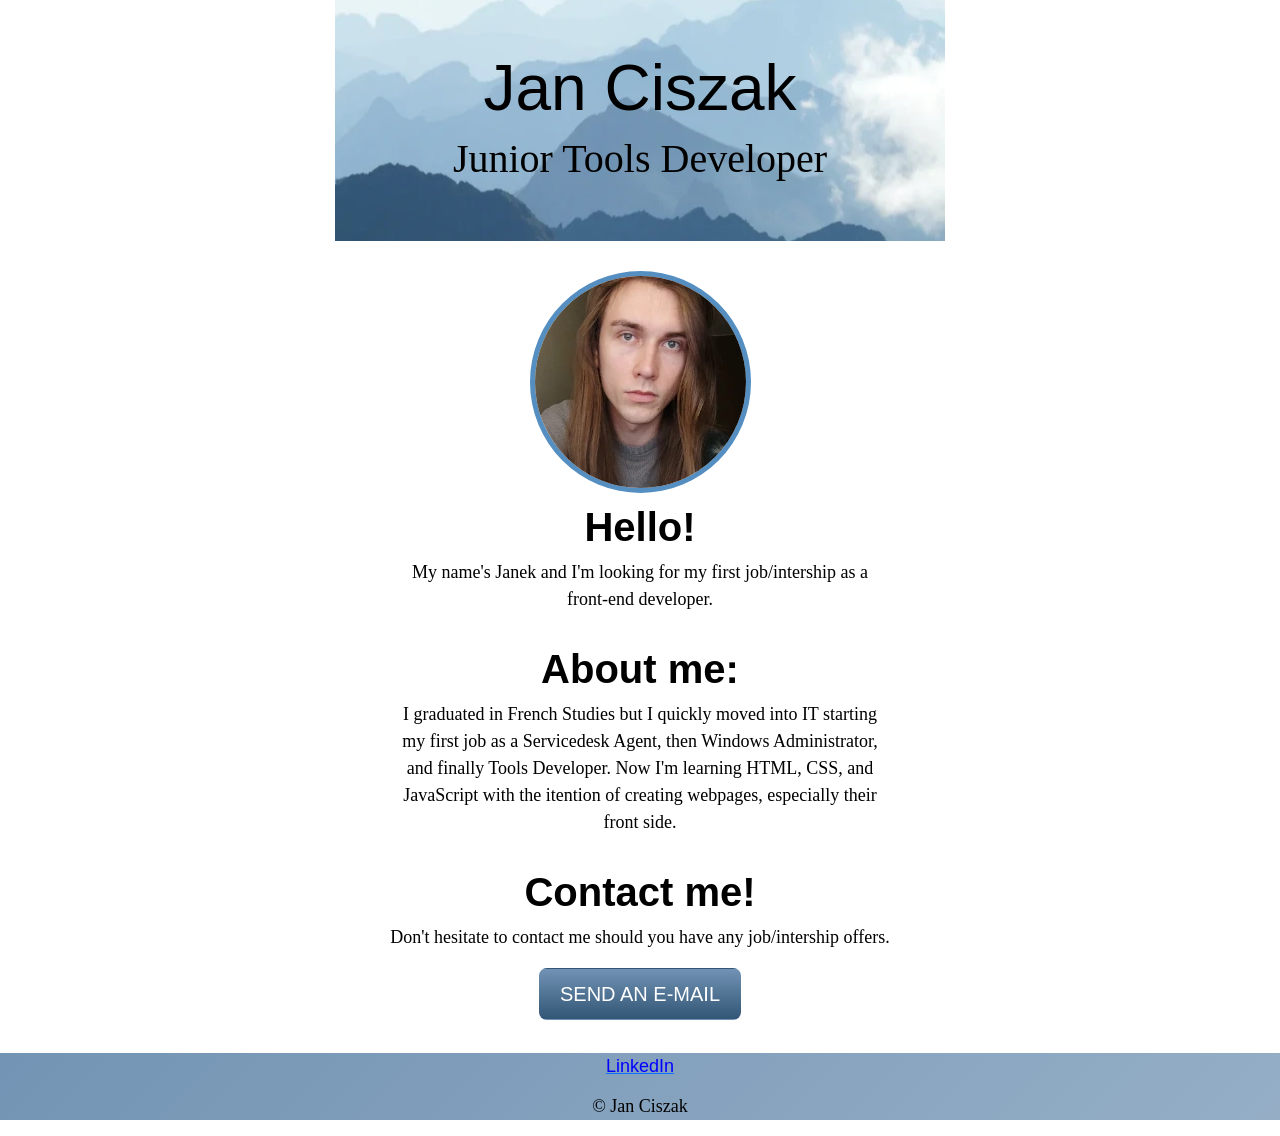
==== index.html @ ebf38d0c "Update index.html" ====
<!DOCTYPE html>
<html lang="en">

<head>
  <meta charset="UTF-8" />
  <meta name="viewport" content="width=device-width, initial-scale=1.0" />
  <title>Resume</title>
  <link href="https://cdn.jsdelivr.net/npm/bootstrap@5.3.0-alpha2/dist/css/bootstrap.min.css" rel="stylesheet"
    integrity="sha384-aFq/bzH65dt+w6FI2ooMVUpc+21e0SRygnTpmBvdBgSdnuTN7QbdgL+OapgHtvPp" crossorigin="anonymous" />

  <style>
    body {
      font-size: 2rem;
      color: black;
      text-align: center;
      font-family: "Merriweather", serif;
    }

    .top-container {
      background-image: url("./assets/images/mountain.webp");
      background-size: auto;
      background-position: center;
      background-repeat: no-repeat;
      padding: 50px;
    }

    .middle-container {
      align-items: center;
      justify-content: center;
      padding: 20px;
    }

    .bottom-container {
      background: linear-gradient(-45deg, #fafcfc, #7394b4);
      background-size: 400% 400%;
      animation: gradient 15s ease infinite;
    }
    @keyframes gradient {
      0% {
        background-position: 0% 50%;
      }

      50% {
        background-position: 100% 50%;
      }

      100% {
        background-position: 0% 50%;
      }
    }

    .JC {
      height: 210;
      width: 212;
      border-radius: 50%;
      margin: 10px;
      border: 5px solid #558ec1;
    }

    .intro {
      width: 40%;
      margin: auto;
      padding-bottom: 2rem;
    }

    p {
      font-size: large;
      color: black
    }

    h1, h3 {
      font-family: "Montserrat", sans-serif;
    }

    h1 {
      font-size: 4rem;
    }

    h2 {
      font-size: 2.5rem;
    }

    h3 {
      font-weight: bold;
      font-size: 2.5rem;
    }

    .linkedin {
      font-family: "Montserrat", sans-serif;
      color: blue;
      margin: 1vw;
    }

    @media (max-width:1200px) {
      .intro {
        width: 40%;
      }
    }

    @media (max-width:1024px) {
      .intro {
        width: 50%;
      }
    }

    @media (max-width:900px) {
      .intro {
        width: 60%;
      }
    }

    @media (max-width:768px) {
      .intro {
        width: 70%;
      }
    }

    @media (max-width:600px) {
      h1 {
        font-size: 4rem;
      }

      h2 {
        font-size: 2.5rem;
      }

      .intro {
        width: 80%;
      }
    }

    @media (max-width:480px) {
      h1 {
        font-size: 2.5rem;
      }

      h2 {
        font-size: 1.7rem;
      }

      p {
        width: 100%;
      }
    }

    @media (max-width:320px) {
      h1 {
        font-size: 2.2rem;
      }

      h2 {
        font-size: 1.5rem;
      }

      p {
        width: 100%;
      }
    }

    .btn {
      background: #11cdd4;
      background-image: -webkit-linear-gradient(top, #7192b4, #325675);
      background-image: -moz-linear-gradient(top, #7192b4, #325675);
      background-image: -ms-linear-gradient(top, #7192b4, #325675);
      background-image: -o-linear-gradient(top, #7192b4, #325675);
      background-image: linear-gradient(to bottom, #7192b4, #325675);
      -webkit-border-radius: 8;
      -moz-border-radius: 8;
      border-radius: 8px;
      font-family: "Montserrat", sans-serif;
      color: #ffffff;
      font-size: 20px;
      padding: 10px 20px 10px 20px;
      text-decoration: none;
    }
  </style>

</head>

<body>
  <div class="top-container">
    <div class="title-text">
      <h1>Jan Ciszak</h1>
      <h2>Junior Tools Developer</h2>
    </div>
  </div>
  <script src="https://cdn.jsdelivr.net/npm/bootstrap@5.3.1/dist/js/bootstrap.bundle.min.js"
    integrity="sha384-HwwvtgBNo3bZJJLYd8oVXjrBZt8cqVSpeBNS5n7C8IVInixGAoxmnlMuBnhbgrkm"
    crossorigin="anonymous"></script>
  <div class="middle-container">
    <img src="./assets/images/JC.webp" alt="profile picture" class="JC">
    <h3>Hello!</h3>
    <p class="intro">
      My name's Janek and I'm looking for my first job/intership as a front-end
      developer.
    </p>
    <h3>About me:</h3>
    <p class="intro">
      I graduated in French Studies but I quickly moved into IT starting my first job as a Servicedesk Agent, then
      Windows Administrator, and finally Tools Developer. Now I'm learning HTML, CSS, and JavaScript with the itention
      of creating webpages, especially their front side.
    </p>
    <h3> Contact me!</h3>
    <p class="contact-message">Don't hesitate to contact me should you have any job/intership offers.</p>
    <a class="btn" href="mailto:jan.wiktor.ciszak@gmail.com">SEND AN E-MAIL</a>
  </div>
  <div class="bottom-container">
    <a href="https://pl.linkedin.com/in/jan-ciszak-ba9224190">
      <p class="linkedin">LinkedIn</p>
    </a>
    <p>
      © Jan Ciszak
    </p>
</body>

</html>
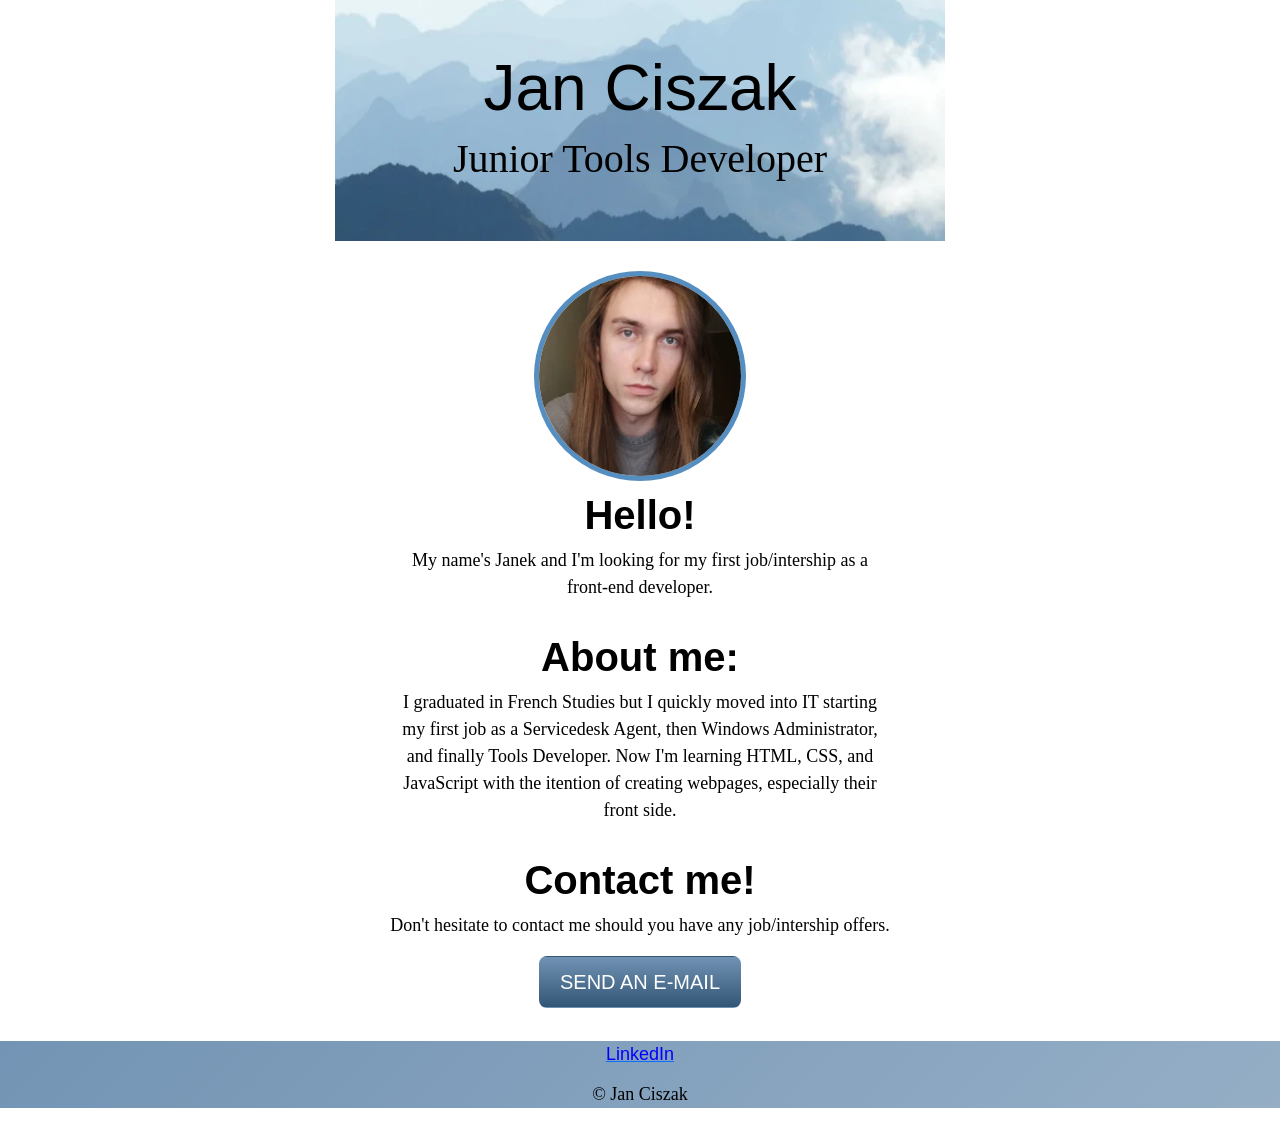
==== commit 578f5465: "Update index.html" ====
--- a/index.html
+++ b/index.html
@@ -50,8 +50,8 @@
     }
 
     .JC {
-      height: 210;
-      width: 212;
+      height: 210px;
+      width: 212px;
       border-radius: 50%;
       margin: 10px;
       border: 5px solid #558ec1;
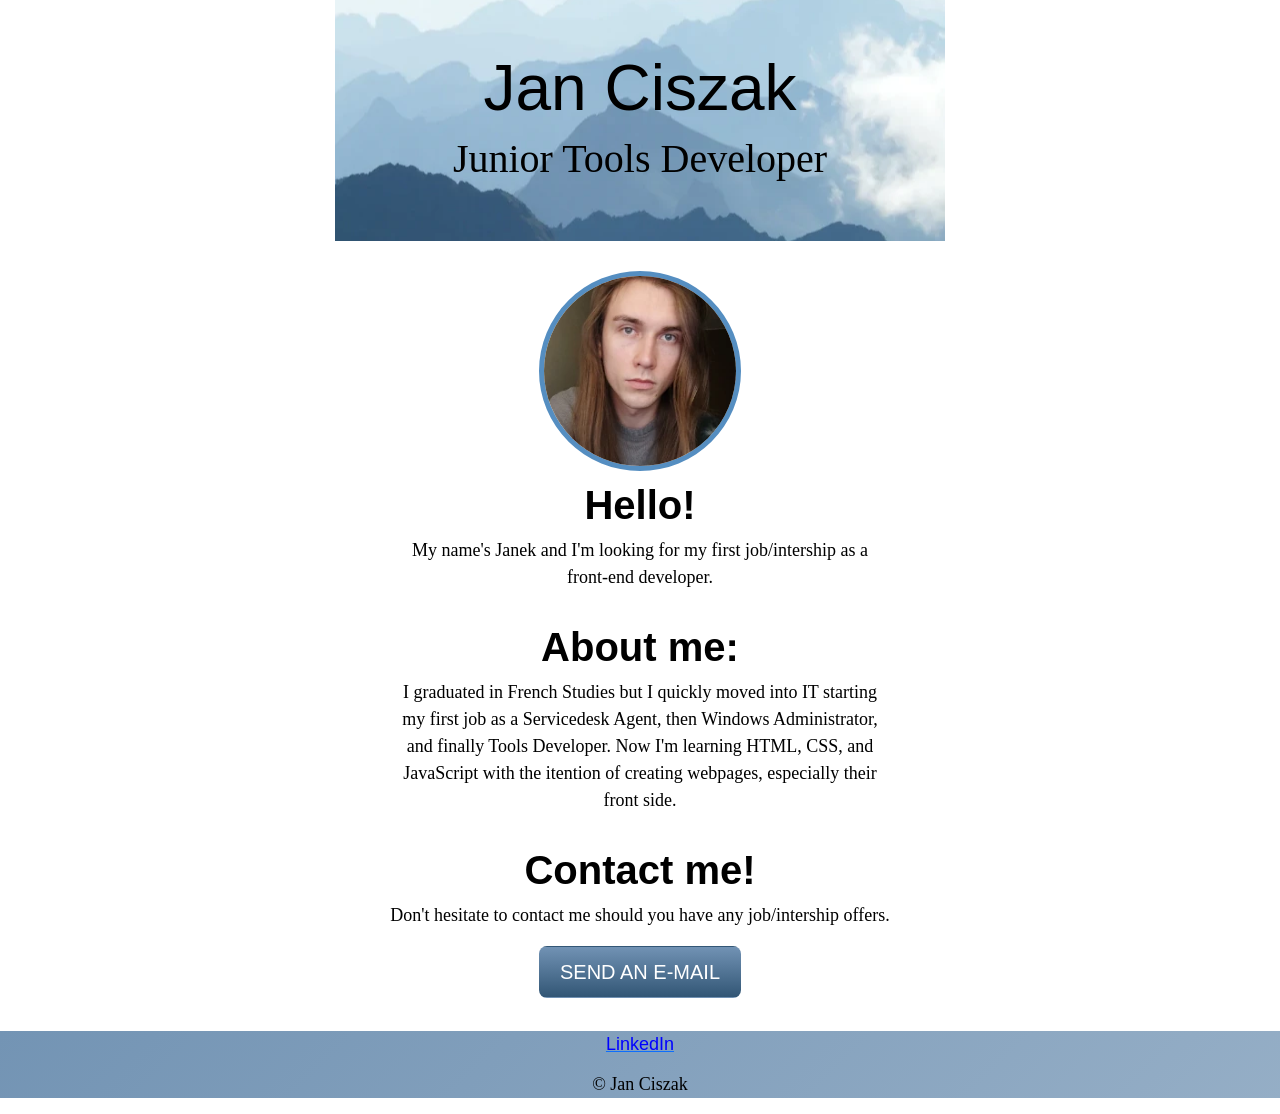
==== commit 4aa3bc6a: "Update index.html" ====
--- a/index.html
+++ b/index.html
@@ -50,8 +50,8 @@
     }
 
     .JC {
-      height: 210px;
-      width: 212px;
+      width: 202px;
+      height: 200px;
       border-radius: 50%;
       margin: 10px;
       border: 5px solid #558ec1;
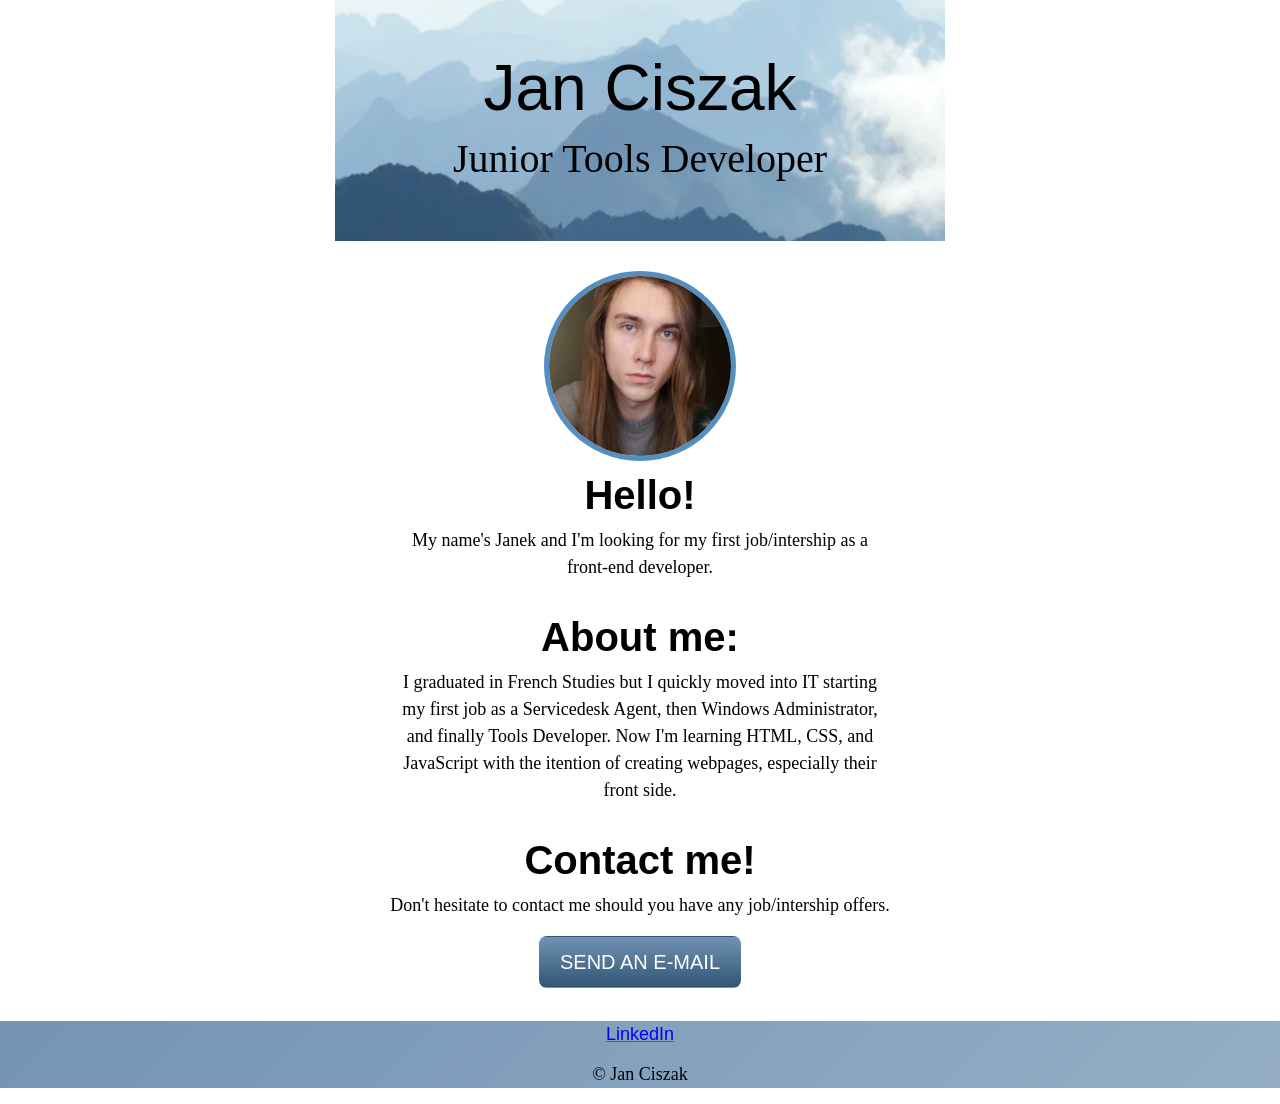
==== commit e9e3a5d8: "Update index.html" ====
--- a/index.html
+++ b/index.html
@@ -50,8 +50,8 @@
     }
 
     .JC {
-      width: 202px;
-      height: 200px;
+      width: 192px;
+      height: 190px;
       border-radius: 50%;
       margin: 10px;
       border: 5px solid #558ec1;
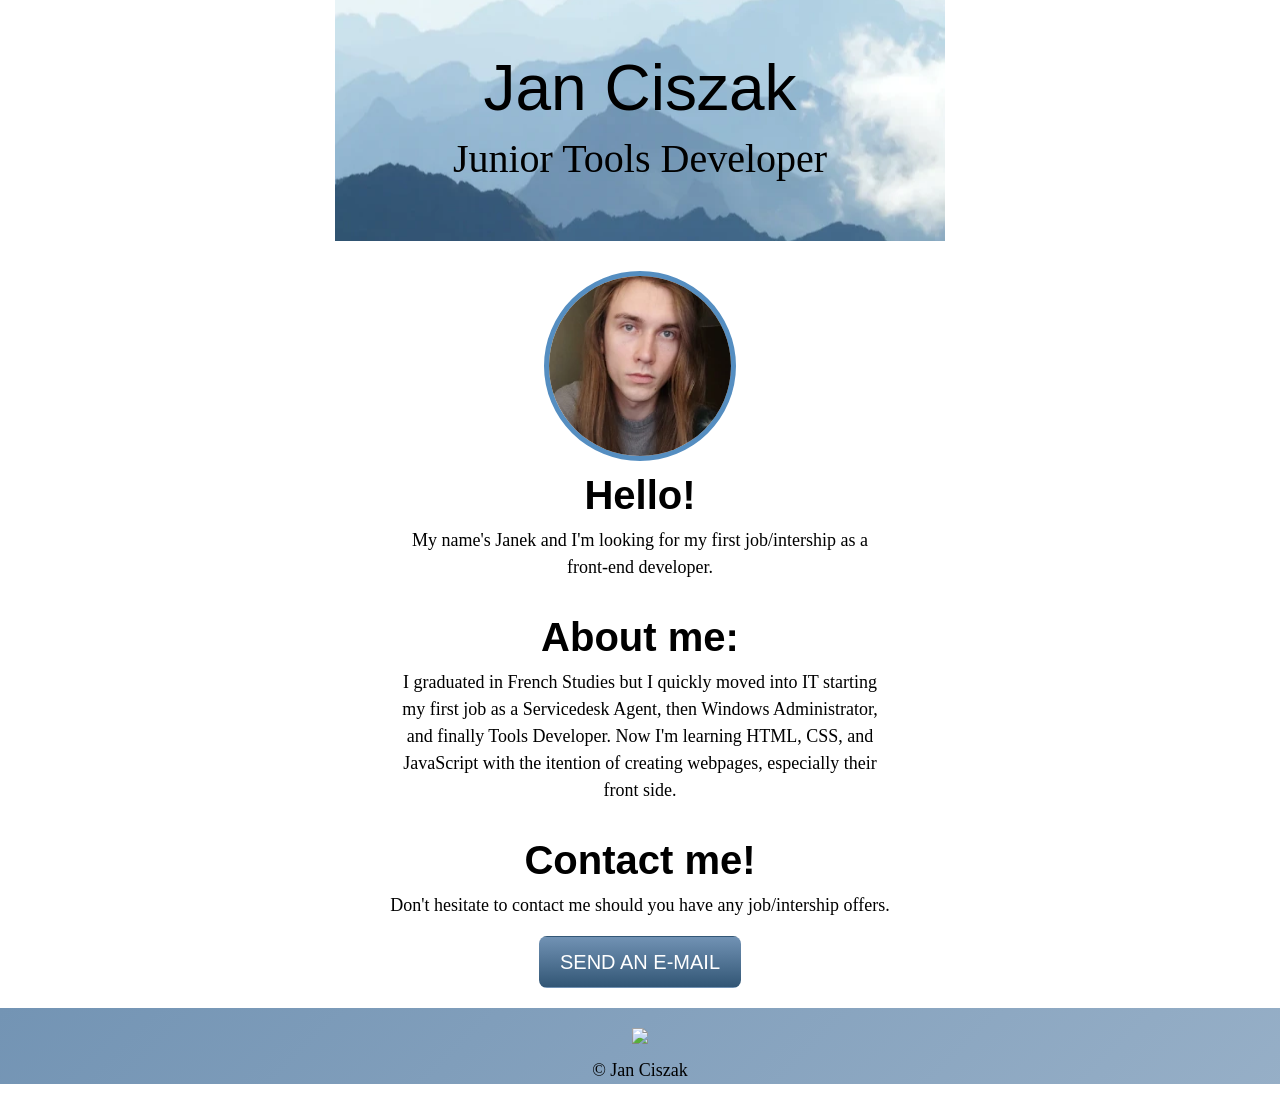
==== commit d527a5f8: "Add files via upload" ====
--- a/index.html
+++ b/index.html
@@ -31,9 +31,9 @@
     }
 
     .bottom-container {
-      background: linear-gradient(-45deg, #fafcfc, #7394b4);
+      background: linear-gradient(-45deg, #ffffff, #7394b4);
       background-size: 400% 400%;
-      animation: gradient 15s ease infinite;
+      animation: gradient 10s ease infinite;
     }
     @keyframes gradient {
       0% {
@@ -86,8 +86,7 @@
     }
 
     .linkedin {
-      font-family: "Montserrat", sans-serif;
-      color: blue;
+      width: 50px;
       margin: 1vw;
     }
 
@@ -206,11 +205,11 @@
   </div>
   <div class="bottom-container">
     <a href="https://pl.linkedin.com/in/jan-ciszak-ba9224190">
-      <p class="linkedin">LinkedIn</p>
+      <img src="assets/images/linkedin.svg" class="linkedin">
     </a>
     <p>
       © Jan Ciszak
     </p>
 </body>
 
-</html>
+</html>
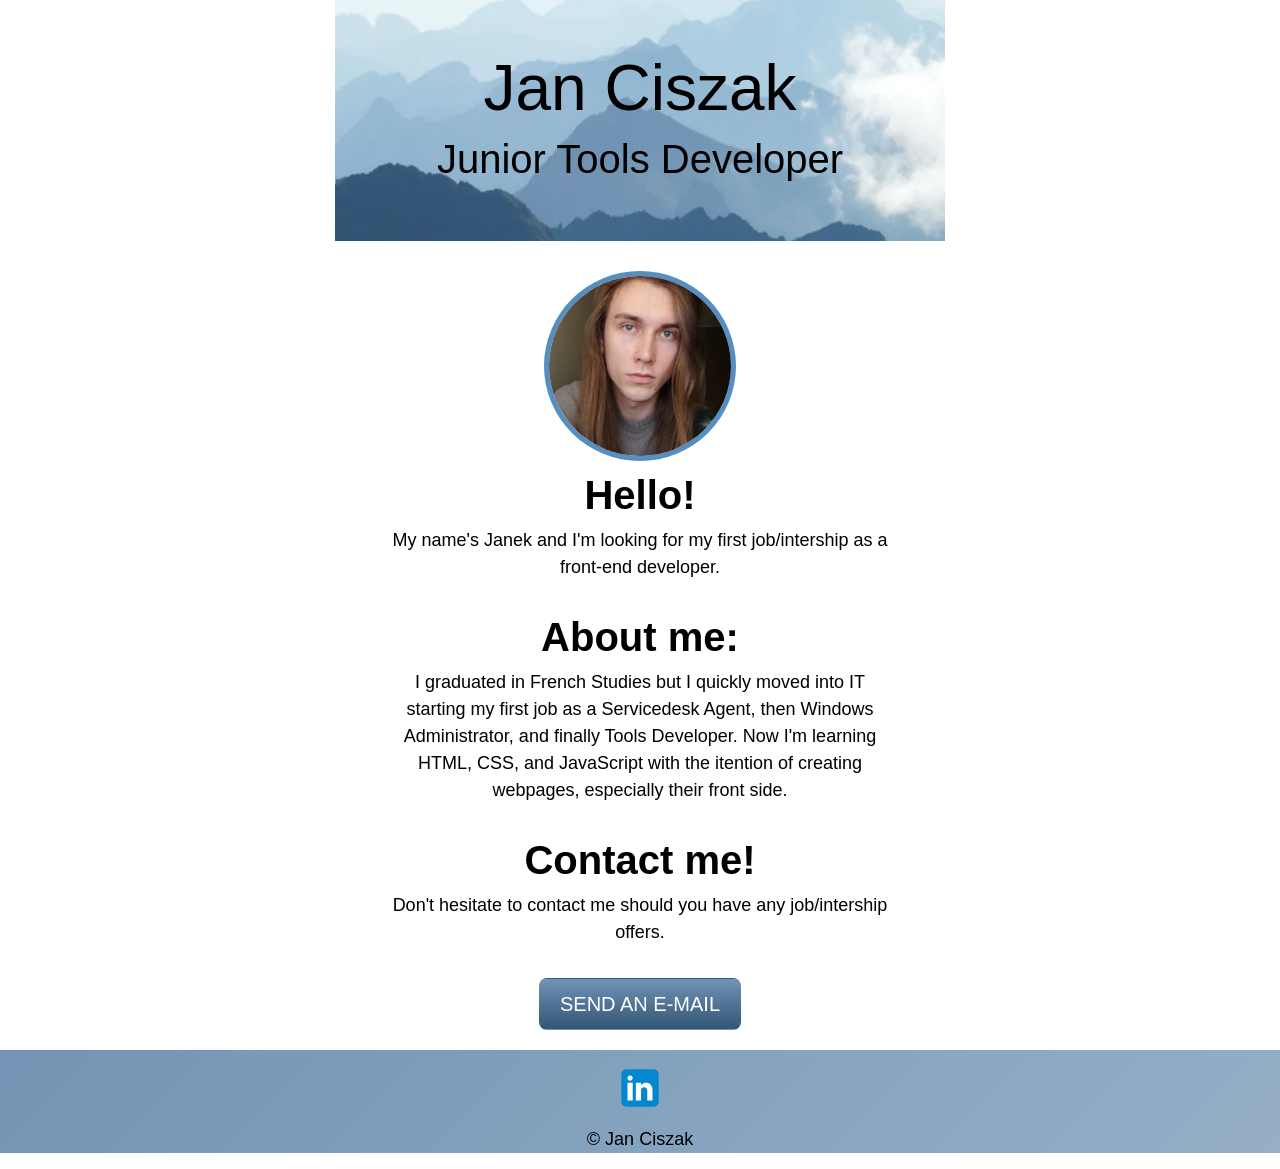
==== commit 81302c36: "Add files via upload" ====
--- a/index.html
+++ b/index.html
@@ -10,10 +10,10 @@
 
   <style>
     body {
+      font-family: "Montserrat", sans-serif;
       font-size: 2rem;
       color: black;
       text-align: center;
-      font-family: "Merriweather", serif;
     }
 
     .top-container {
@@ -200,7 +200,7 @@
       of creating webpages, especially their front side.
     </p>
     <h3> Contact me!</h3>
-    <p class="contact-message">Don't hesitate to contact me should you have any job/intership offers.</p>
+    <p class="intro">Don't hesitate to contact me should you have any job/intership offers.</p>
     <a class="btn" href="mailto:jan.wiktor.ciszak@gmail.com">SEND AN E-MAIL</a>
   </div>
   <div class="bottom-container">
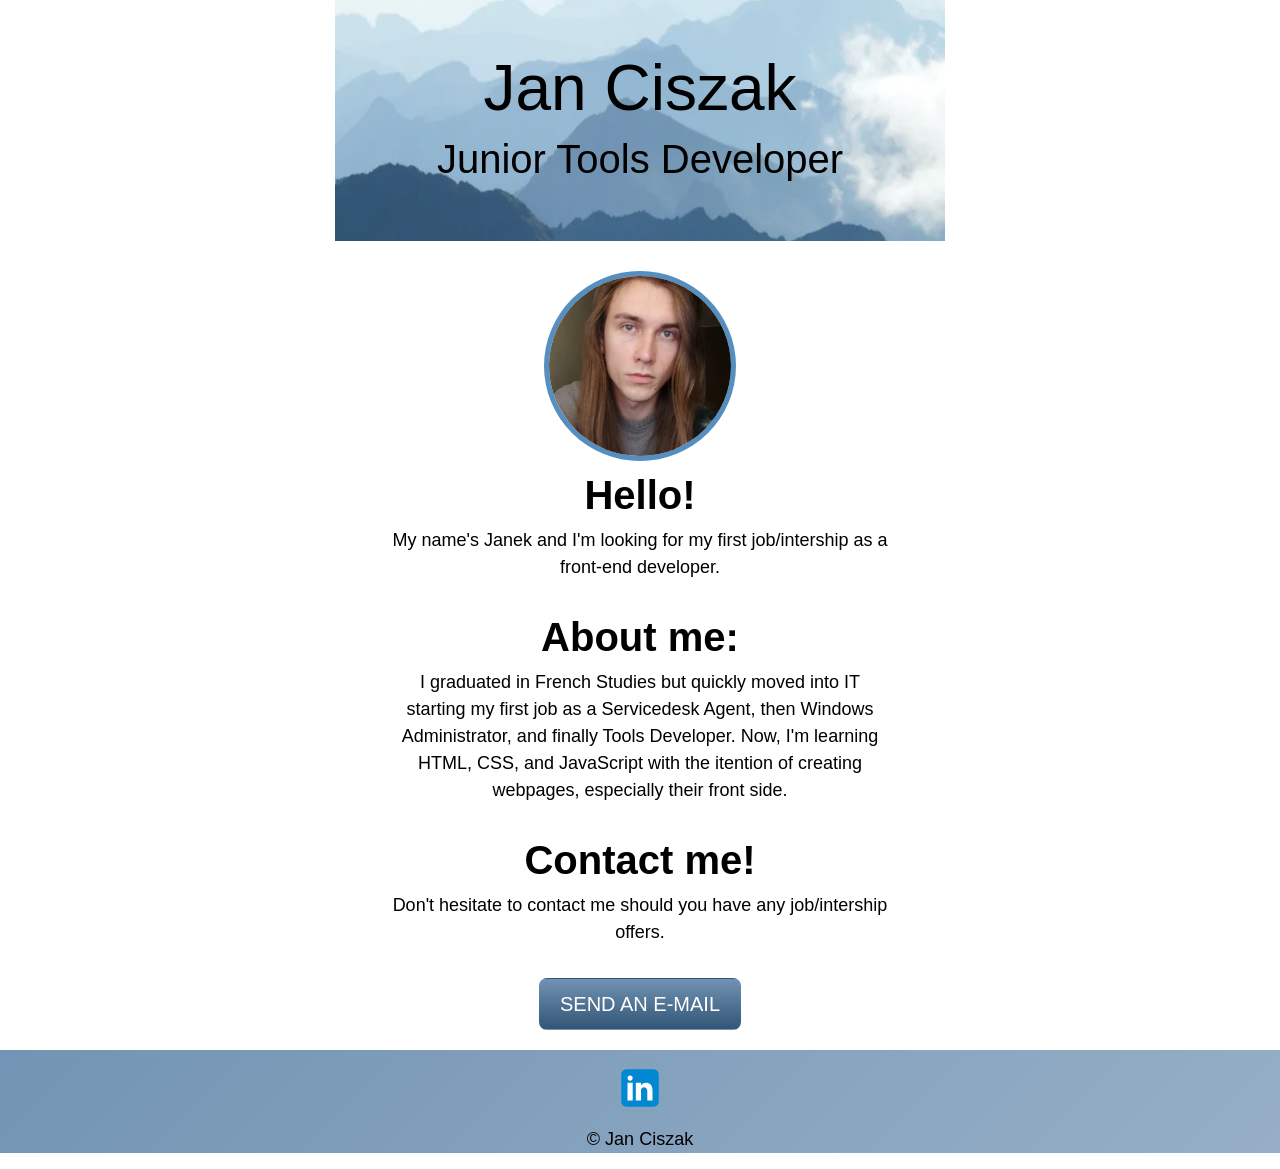
==== commit 603f9b20: "Update index.html" ====
--- a/index.html
+++ b/index.html
@@ -195,8 +195,8 @@
     </p>
     <h3>About me:</h3>
     <p class="intro">
-      I graduated in French Studies but I quickly moved into IT starting my first job as a Servicedesk Agent, then
-      Windows Administrator, and finally Tools Developer. Now I'm learning HTML, CSS, and JavaScript with the itention
+      I graduated in French Studies but quickly moved into IT starting my first job as a Servicedesk Agent, then
+      Windows Administrator, and finally Tools Developer. Now, I'm learning HTML, CSS, and JavaScript with the itention
       of creating webpages, especially their front side.
     </p>
     <h3> Contact me!</h3>
@@ -212,4 +212,4 @@
     </p>
 </body>
 
-</html>+</html>
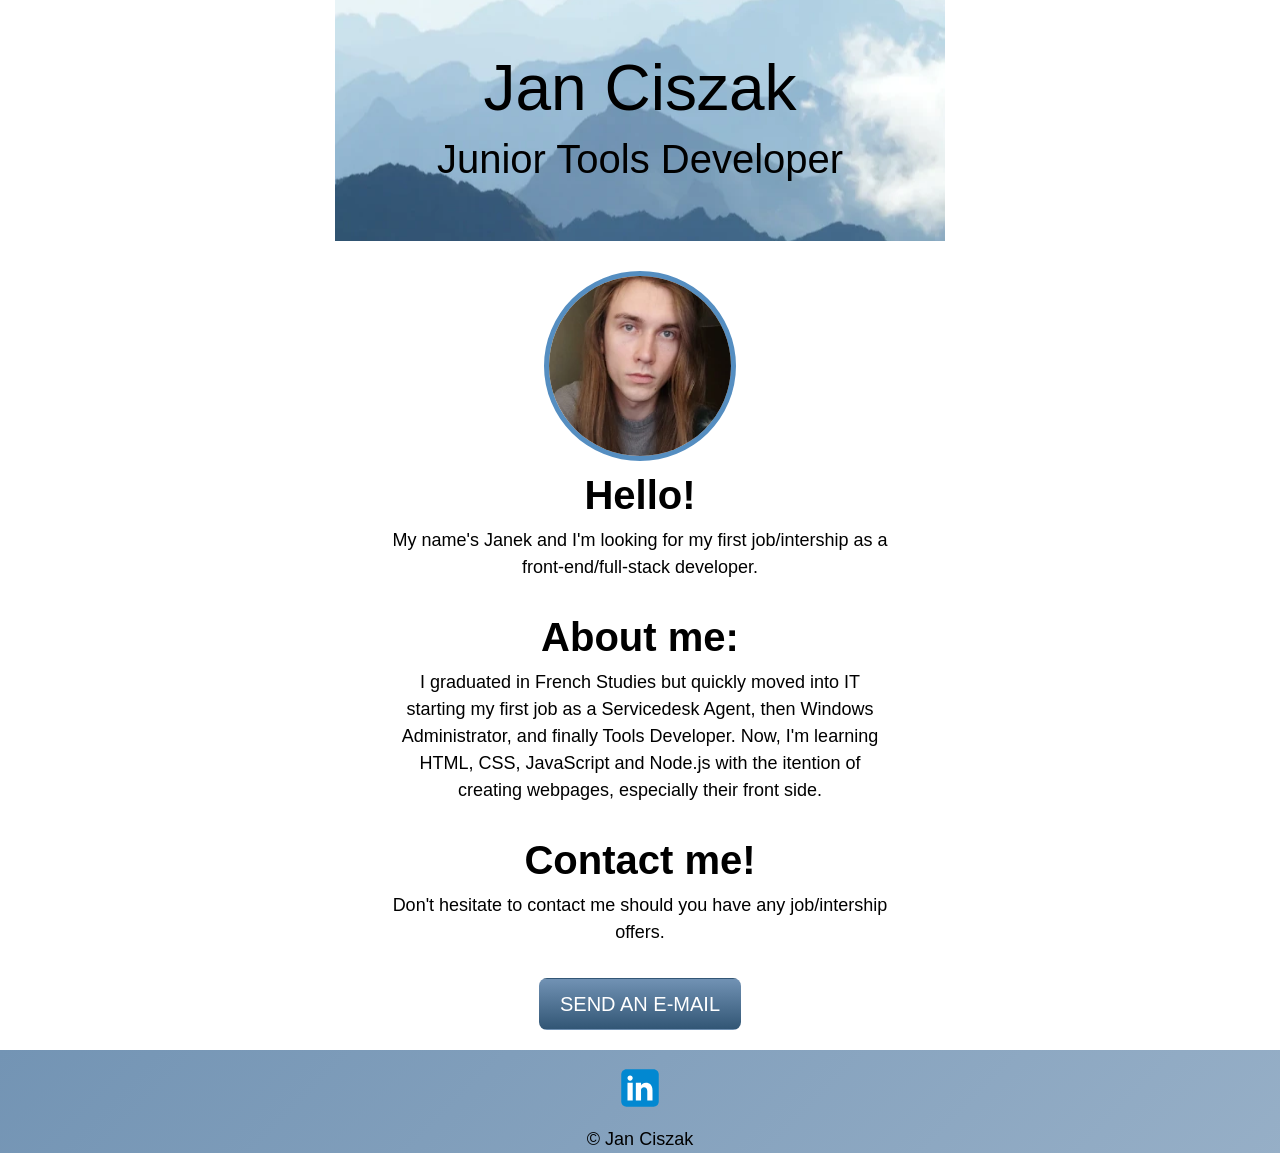
==== commit ef4d50f8: "Update index.html" ====
--- a/index.html
+++ b/index.html
@@ -190,13 +190,13 @@
     <img src="./assets/images/JC.webp" alt="profile picture" class="JC">
     <h3>Hello!</h3>
     <p class="intro">
-      My name's Janek and I'm looking for my first job/intership as a front-end
+      My name's Janek and I'm looking for my first job/intership as a front-end/full-stack
       developer.
     </p>
     <h3>About me:</h3>
     <p class="intro">
       I graduated in French Studies but quickly moved into IT starting my first job as a Servicedesk Agent, then
-      Windows Administrator, and finally Tools Developer. Now, I'm learning HTML, CSS, and JavaScript with the itention
+      Windows Administrator, and finally Tools Developer. Now, I'm learning HTML, CSS, JavaScript and Node.js with the itention
       of creating webpages, especially their front side.
     </p>
     <h3> Contact me!</h3>
